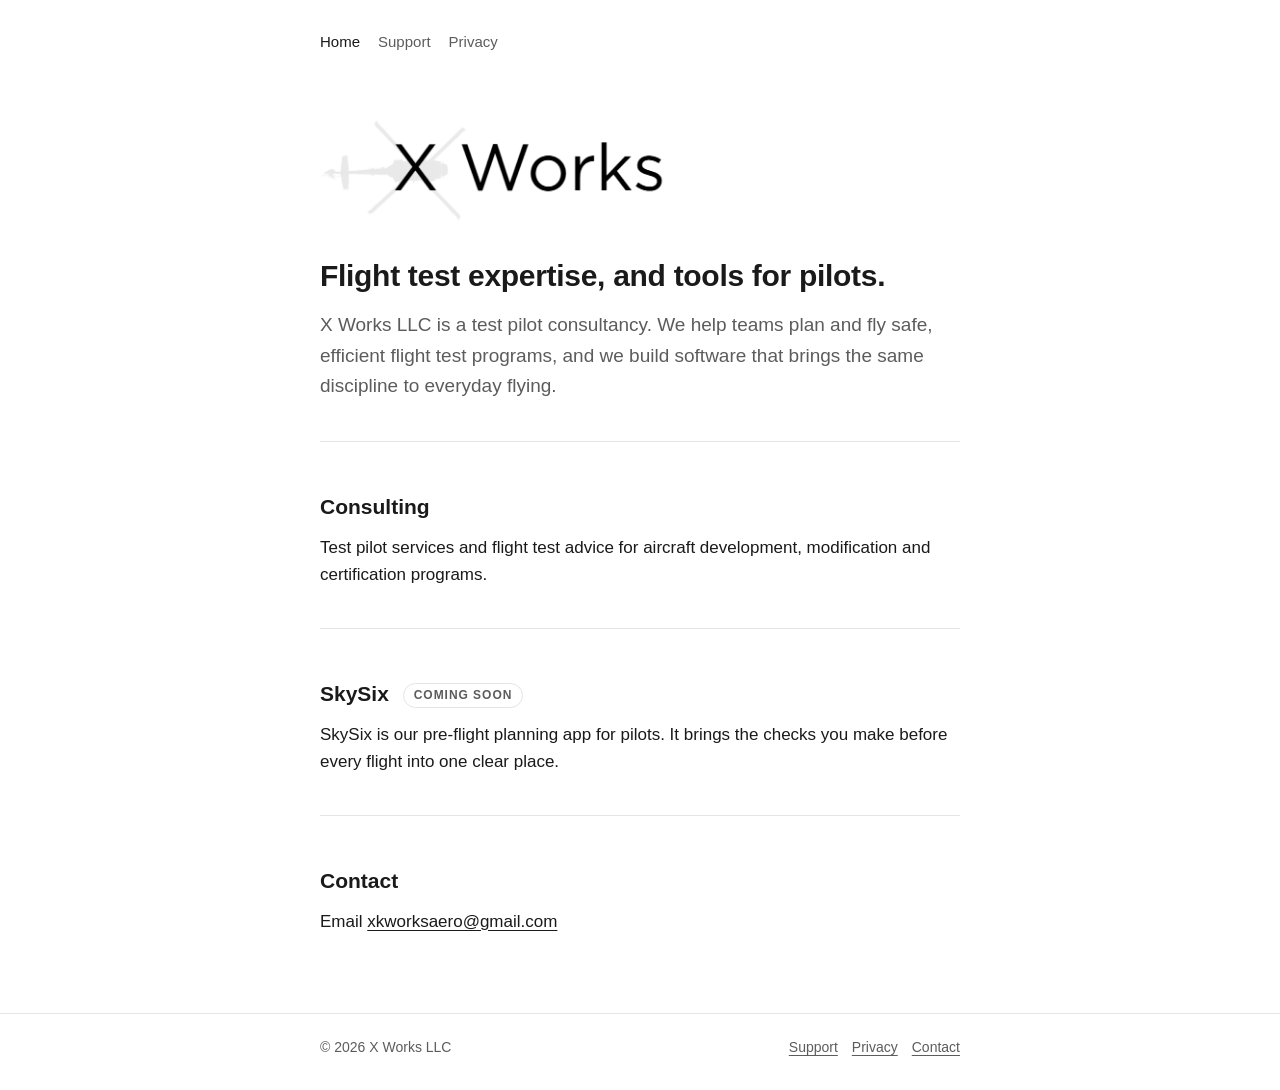
==== index.html @ 2147c7c0 "Add minimal X Works website with Support and Privacy pages Home page, SkySix coming-soon section, co" ====
<!doctype html>
<html lang="en">
<head>
<meta charset="utf-8">
<meta name="viewport" content="width=device-width, initial-scale=1">
<title>X Works</title>
<meta name="description" content="X Works LLC: test pilot consultancy and maker of the SkySix pre-flight planning app.">
<link rel="icon" href="/favicon.svg" type="image/svg+xml">
<link rel="stylesheet" href="/styles.css">
</head>
<body>
<header class="site"><div class="wrap"><nav><a href="/" aria-current="page">Home</a><a href="/support.html">Support</a><a href="/privacy.html">Privacy</a></nav></div></header>
<main><div class="wrap">
<div class="hero"><img src="/assets/x-works-logo.png" alt="X Works" width="374" height="122"></div>
<h1>Flight test expertise, and tools for pilots.</h1>
<p class="lede">X Works LLC is a test pilot consultancy. We help teams plan and fly safe, efficient flight test programs, and we build software that brings the same discipline to everyday flying.</p>

<section class="block">
<h2>Consulting</h2>
<p>Test pilot services and flight test advice for aircraft development, modification and certification programs.</p>
</section>

<section class="block">
<h2>SkySix <span class="tag">Coming soon</span></h2>
<p>SkySix is our pre-flight planning app for pilots. It brings the checks you make before every flight into one clear place.</p>
</section>

<section class="block">
<h2>Contact</h2>
<p>Email <a href="mailto:xkworksaero@gmail.com">xkworksaero@gmail.com</a></p>
</section>
</div></main>
<footer class="site"><div class="wrap"><span>&copy; 2026 X Works LLC</span><span><a href="/support.html">Support</a><a href="/privacy.html">Privacy</a><a href="mailto:xkworksaero@gmail.com">Contact</a></span></div></footer>
</body>
</html>
---- styles.css ----
:root {
  --bg: #ffffff;
  --text: #1a1a1a;
  --muted: #5c5c5c;
  --line: #e4e4e4;
  --accent: #1a1a1a;
  --max: 680px;
}
* { box-sizing: border-box; }
html { -webkit-text-size-adjust: 100%; }
body {
  margin: 0;
  background: var(--bg);
  color: var(--text);
  font-family: -apple-system, BlinkMacSystemFont, "Segoe UI", Roboto, "Helvetica Neue", Arial, sans-serif;
  font-size: 17px;
  line-height: 1.6;
  display: flex;
  flex-direction: column;
  min-height: 100vh;
}
a { color: var(--accent); text-underline-offset: 3px; }
a:hover { color: var(--muted); }
.wrap { width: 100%; max-width: var(--max); margin: 0 auto; padding: 0 20px; }
header.site { padding: 28px 0 0; }
header.site .wrap { display: flex; align-items: center; justify-content: space-between; gap: 16px; flex-wrap: wrap; }
header.site img { height: 44px; width: auto; display: block; }
nav a { margin-left: 18px; text-decoration: none; color: var(--muted); font-size: 15px; }
nav a:first-child { margin-left: 0; }
nav a:hover, nav a[aria-current="page"] { color: var(--text); }
main { flex: 1; padding: 56px 0 64px; }
.hero img { width: 100%; max-width: 360px; height: auto; display: block; margin: 0 0 28px -8px; }
h1 { font-size: 30px; line-height: 1.25; font-weight: 600; margin: 0 0 16px; letter-spacing: -0.01em; }
h2 { font-size: 21px; font-weight: 600; margin: 40px 0 10px; }
h3 { font-size: 17px; font-weight: 600; margin: 24px 0 6px; }
p, ul { margin: 0 0 14px; }
.lede { font-size: 19px; color: var(--muted); }
section.block { border-top: 1px solid var(--line); margin-top: 40px; padding-top: 8px; }
.tag { display: inline-block; font-size: 12px; font-weight: 600; letter-spacing: 0.08em; text-transform: uppercase; color: var(--muted); border: 1px solid var(--line); border-radius: 999px; padding: 2px 10px; margin-left: 8px; vertical-align: middle; }
.small { font-size: 14px; color: var(--muted); }
footer.site { border-top: 1px solid var(--line); padding: 22px 0 32px; font-size: 14px; color: var(--muted); }
footer.site .wrap { display: flex; justify-content: space-between; gap: 12px; flex-wrap: wrap; }
footer.site a { color: var(--muted); margin-left: 14px; }
footer.site a:first-child { margin-left: 0; }
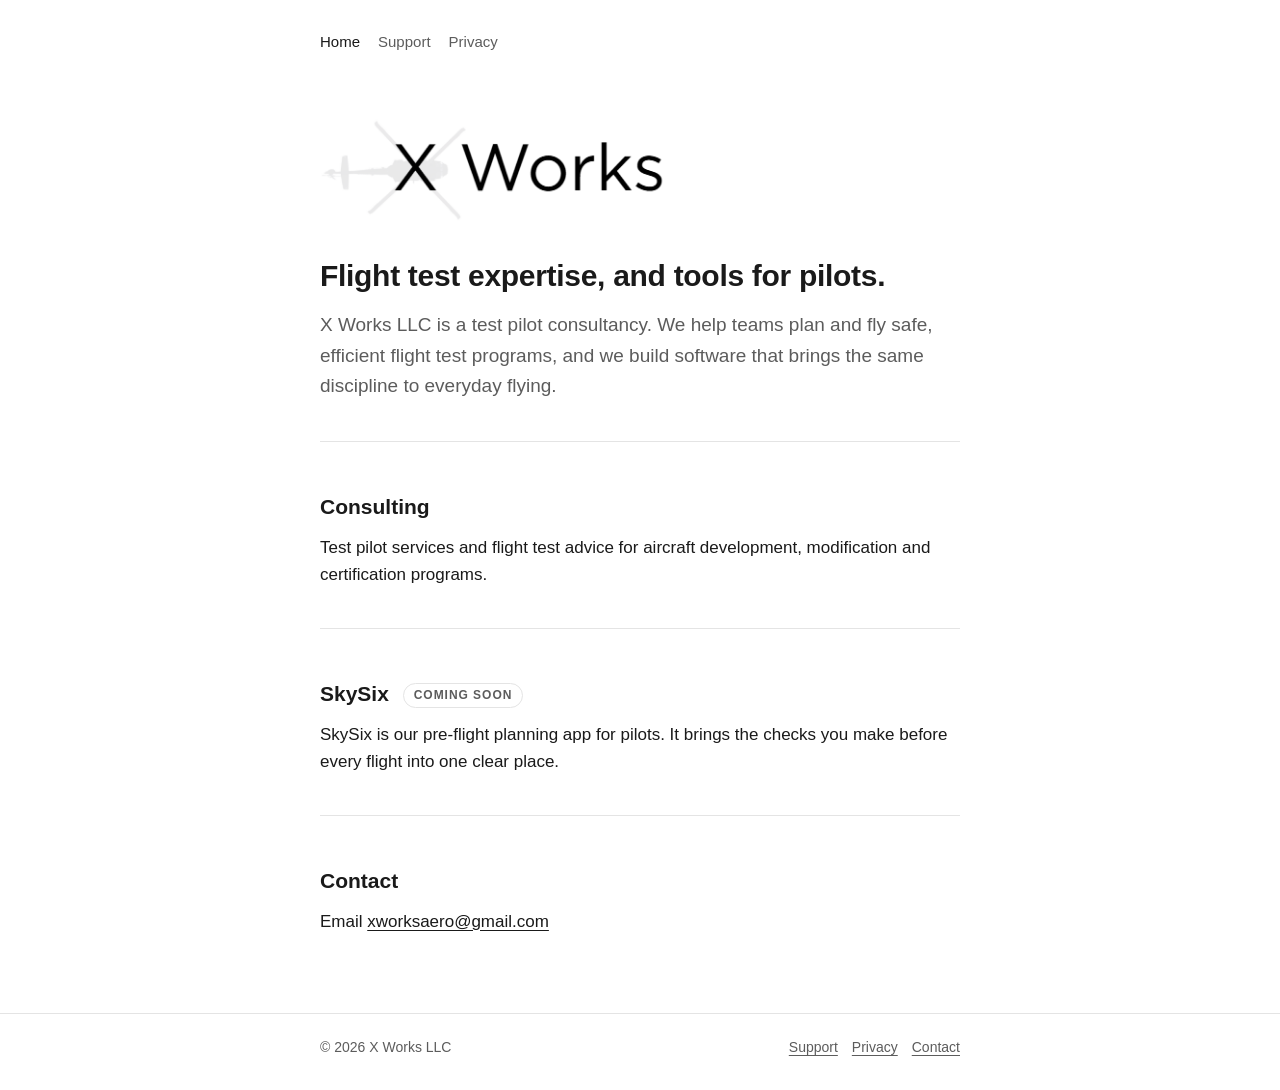
==== commit 37a7e4cd: "Fix contact email address Co-Authored-By: Claude Opus 5.5 <noreply@anthropic.com> Claude-Session: ht" ====
--- a/index.html
+++ b/index.html
@@ -27,9 +27,9 @@
 
 <section class="block">
 <h2>Contact</h2>
-<p>Email <a href="mailto:xkworksaero@gmail.com">xkworksaero@gmail.com</a></p>
+<p>Email <a href="mailto:xworksaero@gmail.com">xworksaero@gmail.com</a></p>
 </section>
 </div></main>
-<footer class="site"><div class="wrap"><span>&copy; 2026 X Works LLC</span><span><a href="/support.html">Support</a><a href="/privacy.html">Privacy</a><a href="mailto:xkworksaero@gmail.com">Contact</a></span></div></footer>
+<footer class="site"><div class="wrap"><span>&copy; 2026 X Works LLC</span><span><a href="/support.html">Support</a><a href="/privacy.html">Privacy</a><a href="mailto:xworksaero@gmail.com">Contact</a></span></div></footer>
 </body>
 </html>
